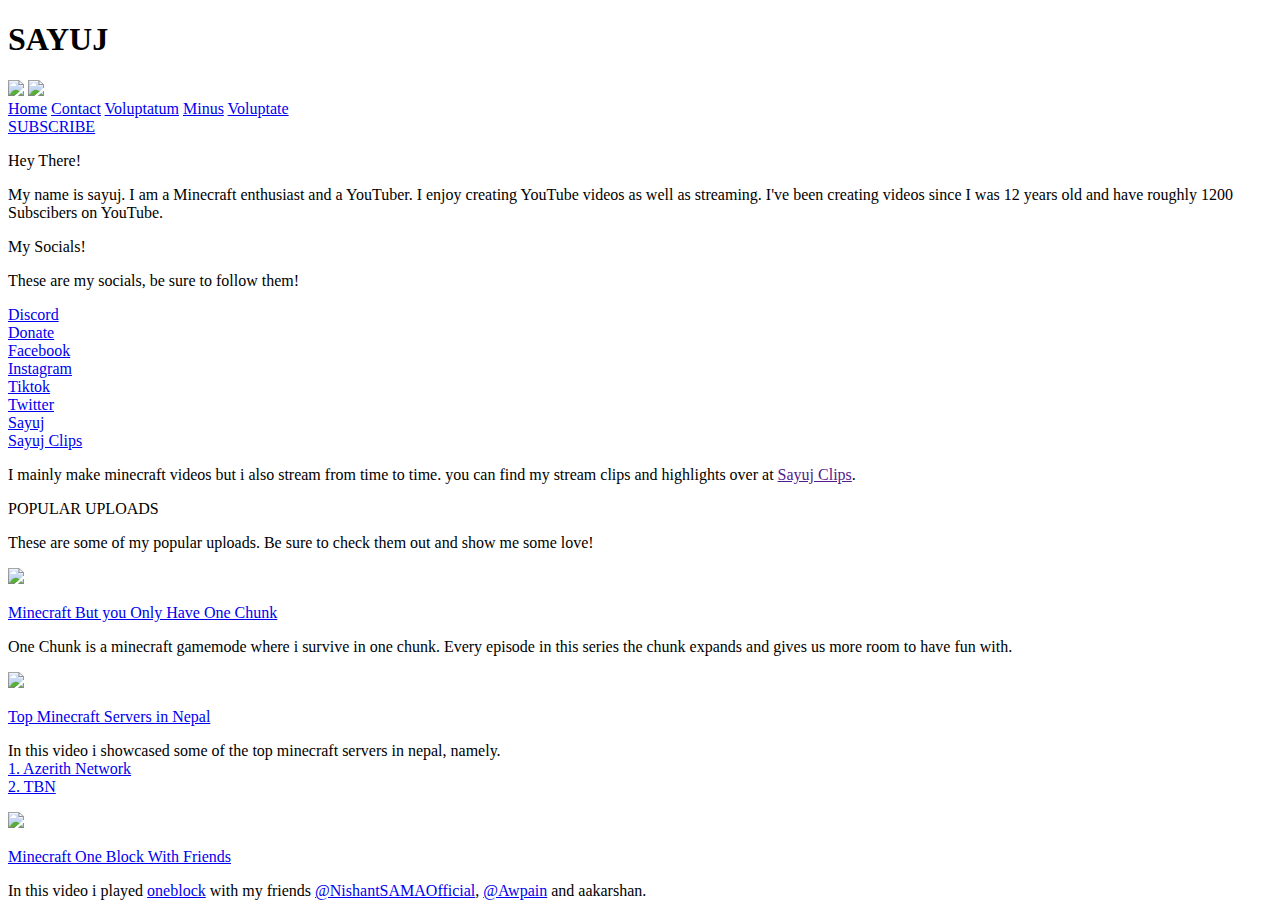
==== index.html @ bc72bbd5 "Add files via upload" ====
<!DOCTYPE html>
<html lang="en">
  <head>
    <meta charset="UTF-8" />
    <meta http-equiv="X-UA-Compatible" content="IE=edge" />
    <meta name="viewport" content="width=device-width, initial-scale=1.0" />

    <title>Sayuj</title>

    <link rel="stylesheet" href="./css/style.css" />
    <link rel="stylesheet" href="./css/scrollbar.css" />

    <link rel="icon" href="./images/logo.png" />

    <script
      src="https://kit.fontawesome.com/385a42cb55.js"
      crossorigin="anonymous"
      defer
    ></script>
  </head>
  <body>
    <div class="wrapper">
      <header class="header">
        <h1 id="title" class="main-title" data-value="SAYUJ">SAYUJ</h1>

        <img
          class="background"
          draggable="false"
          src="./images/background.png"
        />
        <img
          class="foreground"
          draggable="false"
          src="./images/character.png"
        />
      </header>
      <main class="main-content">
        <!-- <input type="checkbox" id="dark-mode-toggle" /> -->
        <nav class="navbar">
          <div class="nav-left">
            <a href="#">Home</a>
            <a href="./contact.html">Contact</a>
            <a href="#">Voluptatum</a>
            <a href="#">Minus</a>
            <a href="#">Voluptate</a>
          </div>
          <div class="nav-right">
            <a href="https://youtube.com/@sayuj" target="_blank">SUBSCRIBE</a>
          </div>
        </nav>
        <section class="body-section">
          <p class="mc-title">Hey There!</p>
          <p class="body-text">
            My name is sayuj. I am a Minecraft enthusiast and a YouTuber. I
            enjoy creating YouTube videos as well as streaming. I've been
            creating videos since I was 12 years old and have roughly 1200
            Subscibers on YouTube.
          </p>
        </section>
        <section class="body-section section-style">
          <p class="mc-title">My Socials!</p>
          <p class="body-text">These are my socials, be sure to follow them!</p>
          <div class="links-container">
            <div class="link-items">
              <a target="_blank" href="https://discord.com/invite/Zmc6ZSuHAV">
                <i class="fa-brands fa-discord"></i>
                <span>Discord</span>
              </a>
            </div>
            <div class="link-items">
              <a
                target="_blank"
                href="https://app.streamersalert.com/donate/sayuj"
              >
                <i class="fa-solid fa-hand-holding-dollar"> </i>
                <span>Donate</span>
              </a>
            </div>
            <div class="link-items">
              <a target="_blank" href="https://facebook.com/sayujyt"
                ><i class="fa-brands fa-facebook"></i> <span>Facebook</span>
              </a>
            </div>
            <div class="link-items">
              <a target="_blank" href="https://instagram.com/sayujyt"
                ><i class="fa-brands fa-instagram"></i> <span>Instagram</span>
              </a>
            </div>
            <div class="link-items">
              <a target="_blank" href="https://tiktok.com/@sayujyt"
                ><i class="fa-brands fa-tiktok"></i> <span>Tiktok</span>
              </a>
            </div>
            <div class="link-items">
              <a target="_blank" href="https://twitter.com/sayujyt">
                <i class="fa-brands fa-twitter"></i>
                <span>Twitter</span>
              </a>
            </div>
            <div class="link-items">
              <a target="_blank" href="https://www.youtube.com/@sayuj">
                <i class="fa-brands fa-youtube"></i>
                <span>Sayuj</span>
              </a>
            </div>
            <div class="link-items">
              <a target="_blank" href="https://www.youtube.com/@sayujclips">
                <i class="fa-brands fa-youtube"></i>
                <span>Sayuj Clips</span>
              </a>
            </div>
          </div>
          <p class="body-text">
            I mainly make minecraft videos but i also stream from time to time.
            you can find my stream clips and highlights over at
            <a href="" class="styled-link">Sayuj Clips</a>.
          </p>
        </section>

        <section class="body-section section-style">
          <p class="title-text-large mc-font">POPULAR UPLOADS</p>
          <p class="description">
            These are some of my popular uploads. Be sure to check them out and
            show me some love!
          </p>
          <div class="video-container">
            <div class="video-item">
              <div class="video-thumbnail">
                <a
                  href="https://www.youtube.com/playlist?list=PLjKPrKuEWg0vjQHyTV938RZJNh0VtsUUL"
                  target="_blank"
                >
                  <img
                    src="https://i.ytimg.com/vi/suL3kylXLs0/hq720.jpg?sqp=-oaymwEjCOgCEMoBSFryq4qpAxUIARUAAAAAGAElAADIQj0AgKJDeAE=&rs=AOn4CLDEH_wxQiiAO1WxWkfQYpw4F365ZQ"
                  />
                </a>
              </div>
              <div class="video-description">
                <p class="mc-font title-text-medium">
                  <a
                    href="https://www.youtube.com/playlist?list=PLjKPrKuEWg0vjQHyTV938RZJNh0VtsUUL"
                    target="_blank"
                  >
                    Minecraft But you Only Have One Chunk</a
                  >
                </p>
                <p class="description">
                  One Chunk is a minecraft gamemode where i survive in one
                  chunk. Every episode in this series the chunk expands and
                  gives us more room to have fun with.
                </p>
              </div>
            </div>
            <div class="video-item">
              <div class="video-thumbnail">
                <a href="https://youtu.be/5oInqJbPjkw" target="_blank">
                  <img
                    src="https://i.ytimg.com/vi/5oInqJbPjkw/hq720.jpg?sqp=-oaymwEjCOgCEMoBSFryq4qpAxUIARUAAAAAGAElAADIQj0AgKJDeAE=&rs=AOn4CLCZQ8WjMtvbVmQvbm36QCjL1iyktw"
                  />
                </a>
              </div>
              <div class="video-description">
                <p class="mc-font title-text-medium">
                  <a href="https://youtu.be/5oInqJbPjkw" target="_blank">
                    Top Minecraft Servers in Nepal</a
                  >
                </p>
                <p class="description">
                  In this video i showcased some of the top minecraft servers in
                  nepal, namely.
                  <br />
                  <a
                    href="https://discord.gg/hy59H57x8x"
                    class="styled-link"
                    target="_blank"
                  >
                    1. Azerith Network
                  </a>
                  <br />
                  <a
                    href="https://discord.gg/AyP6XHJcz2"
                    class="styled-link"
                    target="_blank"
                  >
                    2. TBN
                  </a>
                </p>
              </div>
            </div>
            <div class="video-item">
              <div class="video-thumbnail">
                <a
                  href="https://www.youtube.com/watch?v=hO99AKUQfg4"
                  target="_blank"
                >
                  <img
                    src="https://i.ytimg.com/vi/hO99AKUQfg4/hq720.jpg?sqp=-oaymwEjCOgCEMoBSFryq4qpAxUIARUAAAAAGAElAADIQj0AgKJDeAE=&rs=AOn4CLAOGkUirB7IC9AFI3HUvIZTnDCqlA"
                  />
                </a>
              </div>
              <div class="video-description">
                <p class="mc-font title-text-medium">
                  <a
                    href="https://www.youtube.com/watch?v=hO99AKUQfg4"
                    target="_blank"
                  >
                    Minecraft One Block With Friends</a
                  >
                </p>
                <p class="description">
                  In this video i played
                  <a
                    href="https://ijaminecraft.com/map/oneblock/"
                    class="styled-link"
                    target="_blank"
                    >oneblock</a
                  >
                  with my friends
                  <a
                    href="https://www.youtube.com/@NishantSAMAOfficial"
                    class="styled-link"
                    target="_blank"
                    >@NishantSAMAOfficial</a
                  >,
                  <a
                    href="https://www.youtube.com/@Awpain"
                    class="styled-link"
                    target="_blank"
                    >@Awpain</a
                  >
                  and aakarshan.
                </p>
              </div>
            </div>
            <!-- <div class="video-item">
              <div class="video-thumbnail">
                <a href="#" target="_blank">
                  <img src="#" />
                </a>
              </div>
              <div class="video-description">
                <p class="mc-font title-text-medium">
                  <a href="#" target="_blank"> Lorem ipsum dolor sit amet.</a>
                </p>
                <p class="description">
                  'Lorem ipsum dolor sit amet consectetur, adipisicing elit.
                  Amet, ex!
                </p>
              </div>
            </div> -->
          </div>
        </section>
      </main>
    </div>
    <script>
      const letters = "ABCDEFGHIJKLMNOPQRSTUVWXYZ";

      let interval = null;

      document.querySelector("#title").onmouseover = (event) => {
        let iteration = 0;

        clearInterval(interval);

        interval = setInterval(() => {
          event.target.innerText = event.target.innerText
            .split("")
            .map((letter, index) => {
              if (index < iteration) {
                return event.target.dataset.value[index];
              }

              return letters[Math.floor(Math.random() * 26)];
            })
            .join("");

          if (iteration >= event.target.dataset.value.length) {
            clearInterval(interval);
          }

          iteration += 1 / 3;
        }, 60);
      };
    </script>
  </body>
</html>
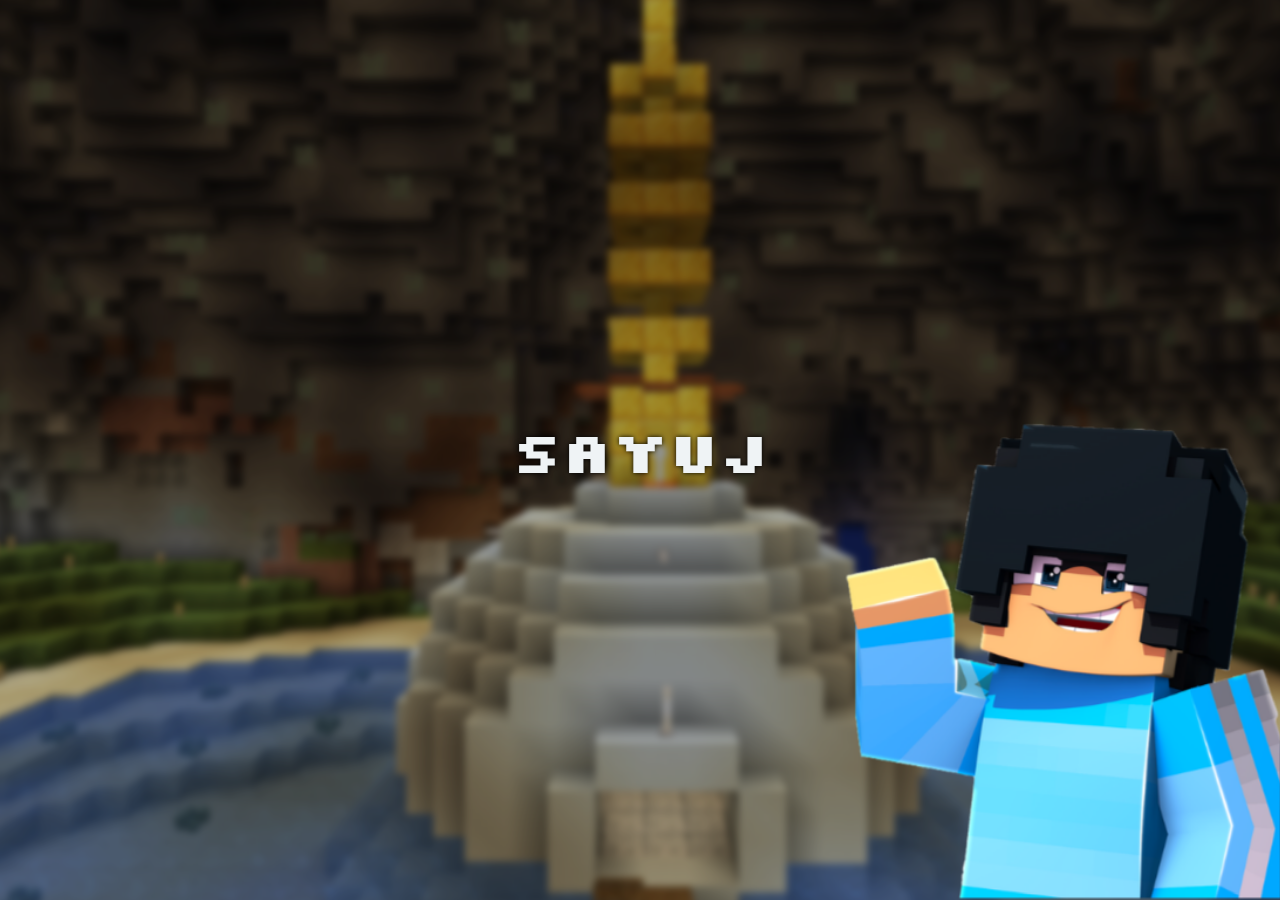
==== commit ed8e88bc: "Add files via upload" ====
--- a/index.html
+++ b/index.html
@@ -10,7 +10,7 @@
     <link rel="stylesheet" href="./css/style.css" />
     <link rel="stylesheet" href="./css/scrollbar.css" />
 
-    <link rel="icon" href="./images/logo.png" />
+    <link rel="icon" href="./images/mylogo.png" />
 
     <script
       src="https://kit.fontawesome.com/385a42cb55.js"
@@ -35,16 +35,14 @@
         />
       </header>
       <main class="main-content">
-        <!-- <input type="checkbox" id="dark-mode-toggle" /> -->
         <nav class="navbar">
           <div class="nav-left">
             <a href="#">Home</a>
             <a href="./contact.html">Contact</a>
-            <a href="#">Voluptatum</a>
-            <a href="#">Minus</a>
-            <a href="#">Voluptate</a>
+            <a href="./inventory.html">Inventory</a>
           </div>
           <div class="nav-right">
+            <!-- <input type="checkbox" id="dark-mode-toggle" /> -->
             <a href="https://youtube.com/@sayuj" target="_blank">SUBSCRIBE</a>
           </div>
         </nav>
@@ -116,7 +114,6 @@
             <a href="" class="styled-link">Sayuj Clips</a>.
           </p>
         </section>
-
         <section class="body-section section-style">
           <p class="title-text-large mc-font">POPULAR UPLOADS</p>
           <p class="description">
--- a/css/style.css
+++ b/css/style.css
@@ -0,0 +1,556 @@
+@import url("https://fonts.googleapis.com/css2?family=Roboto:ital,wght@0,100;0,300;0,400;0,500;0,700;0,900;1,100;1,300;1,400;1,500;1,700;1,900&display=swap");
+@import url("https://fonts.googleapis.com/css2?family=Silkscreen:wght@400;700&display=swap");
+
+/* -----------reset */
+*,
+*::before,
+*::after {
+  box-sizing: border-box;
+}
+body,
+h1,
+h2,
+h3,
+h4,
+p,
+figure,
+blockquote,
+dl,
+dd {
+  margin: 0;
+}
+ul[role="list"],
+ol[role="list"] {
+  list-style: none;
+}
+a {
+  color: var(--color-on-surface);
+  text-decoration: none;
+}
+img,
+picture {
+  max-width: 100%;
+  display: block;
+}
+input,
+button,
+textarea,
+select {
+  font: inherit;
+}
+.styled-link {
+  color: var(--color-on-surface);
+  font-weight: 420;
+}
+.styled-link:hover {
+  opacity: 90%;
+  color: var(--color-accent-1);
+}
+
+:root {
+  --color-background-1: #1c1b1f;
+  --color-background-5: linear-gradient(
+      0deg,
+      rgba(208, 188, 255, 0.05),
+      rgba(208, 188, 255, 0.05)
+    ),
+    #1c1b1f; /* at elevation +1 */
+  --color-background-8: linear-gradient(
+      0deg,
+      rgba(208, 188, 255, 0.08),
+      rgba(208, 188, 255, 0.08)
+    ),
+    #1c1b1f; /* at elevation 2 */
+  --color-background-11: linear-gradient(
+      0deg,
+      rgba(208, 188, 255, 0.11),
+      rgba(208, 188, 255, 0.11)
+    ),
+    #1c1b1f; /* at elevation 3 */
+  --color-background-12: linear-gradient(
+      0deg,
+      rgba(208, 188, 255, 0.12),
+      rgba(208, 188, 255, 0.12)
+    ),
+    #1c1b1f; /* at elevation 4 */
+  --color-background-15: linear-gradient(
+      0deg,
+      rgba(208, 188, 255, 0.14),
+      rgba(208, 188, 255, 0.14)
+    ),
+    #1c1b1f; /* at elevation 5 */
+
+  --color-on-background: #eff3f5;
+  --color-on-surface: #e6e1e5;
+
+  --color-border-1: #938f99;
+  --color-border-2: #49454f;
+
+  --color-dark: #000000;
+  --color-light: #ffffff;
+
+  --color-accent-1: #84a3df;
+  --color-accent-2: #6381c4;
+  --color-accent-3: #4a68b0;
+  --color-accent-4: #365097;
+
+  --color-blue-50: #e3f2fd;
+  --color-blue-100: #bbdefb;
+  --color-blue-200: #90caf9;
+  --color-blue-300: #64b5f6;
+  --color-blue-400: #42a5f5;
+  --color-blue-500: #2196f3;
+  --color-blue-600: #1e88e5;
+  --color-blue-700: #1976d2;
+  --color-blue-800: #1565c0;
+  --color-blue-900: #0d47a1;
+
+  --color-red-50: #ffebee;
+  --color-red-100: #ffcdd2;
+  --color-red-200: #ef9a9a;
+  --color-red-300: #e57373;
+  --color-red-400: #ef5350;
+  --color-red-500: #f44336;
+  --color-red-600: #e53935;
+  --color-red-700: #d32f2f;
+  --color-red-800: #c62828;
+  --color-red-900: #b71c1c;
+
+  --color-social-discord: #5865f2;
+  --color-social-donate: #ffd700;
+  --color-social-facebook: #4267b2;
+  --color-social-tiktok: #5865f2;
+  --color-social-instagram: radial-gradient(
+    circle at 30% 107%,
+    #fdf497 0%,
+    #fdf497 5%,
+    #fd5949 45%,
+    #d6249f 60%,
+    #285aeb 90%
+  );
+  --color-social-twitter: #1da1f2;
+  --color-social-youtube: #ff0000;
+
+  /* elevation styles  */
+  --elevation-1: 0px 1px 3px 1px rgba(0, 0, 0, 0.15),
+    0px 1px 2px rgba(0, 0, 0, 0.3);
+  --elevation-2: 0px 2px 6px 2px rgba(0, 0, 0, 0.15),
+    0px 1px 2px rgba(0, 0, 0, 0.3);
+  --elevation-3: linear-gradient(
+      0deg,
+      rgba(208, 188, 255, 0.11),
+      rgba(208, 188, 255, 0.11)
+    ),
+    #1c1b1f;
+  --elevation-4: 0px 6px 10px 4px rgba(0, 0, 0, 0.15),
+    0px 2px 3px rgba(0, 0, 0, 0.3);
+  --elevation-5: 0px 8px 12px 6px rgba(0, 0, 0, 0.15),
+    0px 4px 4px rgba(0, 0, 0, 0.3);
+
+  /* ------------sizes */
+  --headline-text-large: 57px;
+  --headline-text-medium: 45px;
+  --headline-text-small: 36px;
+
+  --title-text-large: 22px;
+  --title-text-medium: 16px;
+  --title-text-small: 14px;
+
+  --label-text-large: 14px;
+  --label-text-medium: 12px;
+  --label-text-small: 11px;
+
+  --body-text-large: 16px;
+  --body-text-medium: 14px;
+  --body-text-small: 12px;
+
+  --size-10: 0.1rem;
+  --size-20: 0.2rem;
+  --size-30: 0.3rem;
+  --size-40: 0.4rem;
+  --size-50: 0.5rem;
+  --size-60: 0.6rem;
+  --size-70: 0.7rem;
+  --size-80: 0.8rem;
+  --size-90: 0.9rem;
+  --size-100: 1rem;
+  --size-150: 1.5rem;
+  --size-200: 2rem;
+  --size-300: 3rem;
+  --size-400: 4rem;
+  --size-500: 5rem;
+  --size-600: 6rem;
+  --size-700: 7rem;
+  --size-800: 8rem;
+  --size-900: 9rem;
+  --size-1000: 10rem;
+  --size-1500: 15rem;
+  --size-2000: 20rem;
+}
+:root:has(#dark-mode-toggle:checked) {
+  --color-background-1: #fffbfe;
+  --color-background-5: linear-gradient(
+      0deg,
+      rgba(103, 80, 164, 0.05),
+      rgba(103, 80, 164, 0.05)
+    ),
+    #fffbfe; /* at elevation +1 */
+  --color-background-8: linear-gradient(
+      0deg,
+      rgba(103, 80, 164, 0.08),
+      rgba(103, 80, 164, 0.08)
+    ),
+    #fffbfe; /* at elevation 2 */
+  --color-background-11: linear-gradient(
+      0deg,
+      rgba(113, 90, 174, 0.11),
+      rgba(113, 90, 174, 0.11)
+    ),
+    #fffbfe; /* at elevation 3 */
+  --color-background-12: linear-gradient(
+      0deg,
+      rgba(103, 80, 164, 0.12),
+      rgba(103, 80, 164, 0.12)
+    ),
+    #fffbfe; /* at elevation 4 */
+  --color-background-15: linear-gradient(
+      0deg,
+      rgba(103, 80, 164, 0.14),
+      rgba(103, 80, 164, 0.14)
+    ),
+    #fffbfe; /* at elevation 5 */
+
+  --color-on-background: #1c1b1f;
+  --color-on-surface: #1c1b1f;
+
+  --color-border-1: #79747e;
+  --color-border-2: #cac4d0;
+
+  --color-accent-1: #84a3df;
+  --color-accent-2: #6381c4;
+  --color-accent-3: #4a68b0;
+  --color-accent-4: #365097;
+
+  /* elevation styles  */
+  --elevation-1: 0px 1px 2px rgba(0, 0, 0, 0.3),
+    0px 1px 3px 1px rgba(0, 0, 0, 0.15);
+  --elevation-2: 0px 1px 2px rgba(0, 0, 0, 0.3),
+    0px 2px 6px 2px rgba(0, 0, 0, 0.15);
+  --elevation-3: 0px 4px 8px 3px rgba(0, 0, 0, 0.15),
+    0px 1px 3px rgba(0, 0, 0, 0.3);
+  --elevation-4: 0px 6px 10px 4px rgba(0, 0, 0, 0.15),
+    0px 2px 3px rgba(0, 0, 0, 0.3);
+  --elevation-5: 0px 8px 12px 6px rgba(0, 0, 0, 0.15),
+    0px 4px 4px rgba(0, 0, 0, 0.3);
+}
+.headline-text-large {
+  font-size: 57px;
+}
+.headline-text-medium {
+  font-size: 45px;
+}
+.headline-text-small {
+  font-size: 36px;
+}
+.title-text-large {
+  font-size: 22px;
+}
+.title-text-medium {
+  font-size: 16px;
+}
+.title-text-small {
+  font-size: 14px;
+}
+.label-text-large {
+  font-size: 14px;
+}
+.label-text-medium {
+  font-size: 12px;
+}
+.label-text-small {
+  font-size: 11px;
+}
+.body-text-large {
+  font-size: 16px;
+}
+.body-text-medium {
+  font-size: 14px;
+}
+.body-text-small {
+  font-size: 12px;
+}
+
+body {
+  margin: 0;
+  padding: 0;
+  font-family: "Roboto", sans-serif;
+  background: var(--color-background-1);
+  color: var(--color-on-background);
+  font-size: var(--body-text-medium);
+  font-weight: 400;
+}
+.wrapper {
+  height: 100vh;
+  overflow-y: auto;
+  overflow-x: hidden;
+
+  perspective: 10px;
+}
+.header {
+  position: relative;
+  display: flex;
+  align-items: center;
+  justify-content: center;
+  height: 100%;
+  transform-style: preserve-3d;
+  z-index: -1;
+}
+.background {
+  transform: translateZ(-15px) scale(3);
+  filter: blur(3px) brightness(80%);
+}
+.foreground {
+  transform: translateZ(-1px) scale(1.1);
+}
+.background,
+.foreground {
+  position: absolute;
+  height: 100%;
+  width: 100%;
+  object-fit: cover;
+  z-index: -1;
+}
+.main-title {
+  font-family: "Silkscreen", cursive;
+  font-size: var(--headline-text-large);
+  text-shadow: 0 0 5px black;
+  z-index: 2;
+  color: #eff3f5;
+  transition: all 100ms ease-in-out;
+}
+.main-title:hover {
+  text-shadow: 0 0 3px var(--color-accent-1);
+}
+
+/* navbar----------- */
+.navbar {
+  background: var(--color-background-8);
+  top: 0;
+  width: 100%;
+  position: sticky;
+  padding: var(--size-50) var(--size-800);
+
+  display: grid;
+  grid-template-columns: repeat(2, 50%);
+
+  z-index: 2000;
+}
+.nav-left {
+  display: flex;
+  gap: var(--size-50);
+  align-items: center;
+  flex-wrap: wrap;
+}
+.nav-left a {
+  border: 1px solid var(--color-border-1);
+  padding: var(--size-50);
+  border-radius: var(--size-50);
+  transition: border 150ms ease-in-out, background 200ms ease-in-out;
+  box-shadow: var(--elevation-2);
+}
+.nav-left a:hover {
+  background: var(--color-background-12);
+  box-shadow: var(--elevation-1);
+  border: 1px solid var(--color-border-2);
+}
+.nav-right {
+  display: flex;
+  justify-content: flex-end;
+}
+.nav-right a {
+  padding: var(--size-50);
+  border: 1px solid var(--color-red-400);
+  border-radius: var(--size-50);
+  transition: border 50ms, background 200ms ease-in-out;
+  font-weight: bold;
+}
+.nav-right a:hover {
+  background: var(--color-red-900);
+  border: 1px solid var(--color-red-900);
+  box-shadow: var(--elevation-3);
+}
+
+/* utility class--------------- */
+.main-content {
+  background-color: var(--color-background-1);
+}
+.body-section {
+  margin: var(--size-100) var(--size-800);
+}
+.section-style {
+  /* box-shadow: var(--elevation-1); */
+  outline: 1px solid var(--color-border-2);
+  border-radius: var(--size-50);
+  padding: var(--size-50);
+  transition: all 150ms ease-in-out;
+}
+
+.mc-font,
+.mc-text {
+  font-family: "Silkscreen", cursive;
+}
+.mc-title {
+  font-family: "Silkscreen", cursive;
+  margin: var(--size-20) 0;
+  font-size: var(--title-text-large);
+}
+.body-text {
+  color: var(--color-on-surface);
+  font-size: var(--body-text-medium);
+}
+.description {
+  color: var(--color-on-surface);
+  opacity: 0.8;
+}
+
+/*------ Socials */
+.links-container {
+  flex-wrap: wrap;
+  display: flex;
+  gap: var(--size-50);
+  margin: var(--size-100) 0;
+}
+.link-items a {
+  color: var(--color-on-surface);
+  text-decoration: none;
+}
+.link-items {
+  border: 1px solid var(--color-border-1);
+  padding: var(--size-50) var(--size-30);
+  border-radius: var(--size-50);
+  box-shadow: var(--elevation-1);
+  transition: all 150ms ease-in-out;
+  cursor: pointer;
+}
+.link-items:hover {
+  border: var(--color-border-2) 1px solid;
+  background: var(--color-background-5);
+  box-shadow: var(--elevation-2);
+}
+.link-items span {
+  font-size: var(--body-text-medium);
+}
+.link-items:hover i {
+  color: var(--color-accent-1);
+}
+/* . */
+.video-container a {
+  color: var(--color-on-surface);
+  text-decoration: none;
+  transition: 150ms ease-in-out;
+  font-weight: 400;
+}
+.video-container a:hover {
+  color: var(--color-accent-1);
+  text-decoration: underline;
+}
+.video-container {
+  display: grid;
+  grid-template-columns: repeat(2, 48%);
+  justify-content: center;
+  gap: var(--size-100);
+  margin-top: var(--size-100);
+}
+.video-item {
+  background-color: var(--color-background-8);
+  width: fit-content;
+
+  display: grid;
+  grid-template-columns: repeat(2, 50%);
+  padding: var(--size-100);
+  border-radius: var(--size-100);
+
+  box-shadow: var(--elevation-2);
+}
+.video-thumbnail {
+  display: flex;
+  align-items: center;
+  overflow: hidden;
+  border-radius: var(--size-50);
+}
+.video-thumbnail img {
+  transition: all 150ms ease-in-out;
+}
+.video-thumbnail:hover img {
+  filter: brightness(90%);
+  transform: scale(1.05);
+}
+.video-description {
+  margin-left: var(--size-100);
+}
+@media screen and (max-width: 800px) {
+  .video-container,
+  .video-item {
+    grid-template-columns: repeat(1, 100%);
+  }
+  .video-container {
+    display: flex;
+    flex-wrap: wrap;
+  }
+  .video-description {
+    margin-left: 0;
+    margin-top: var(--size-50);
+  }
+  .video-item {
+    width: var(--size-2000);
+  }
+}
+
+.link-items:hover .fa-discord {
+  color: var(--color-social-discord);
+}
+.link-items:hover .fa-hand-holding-dollar {
+  color: var(--color-social-donate);
+}
+.link-items:hover .fa-facebook {
+  color: var(--color-social-facebook);
+}
+.link-items:hover .fa-instagram {
+  background: var(--color-social-instagram);
+  -webkit-background-clip: text;
+  -webkit-text-fill-color: transparent;
+}
+.fa-tiktok {
+  filter: none;
+  transition: 200ms ease-in-out;
+}
+.link-items:hover .fa-tiktok {
+  color: #111111;
+  filter: drop-shadow(2px 0px 0px #fd3e3e) drop-shadow(-2px -2px 0px #4de8f4);
+}
+.link-items:hover .fa-twitter {
+  color: var(--color-social-twitter);
+}
+.link-items:hover .fa-youtube {
+  color: var(--color-social-youtube);
+}
+
+@media screen and (max-width: 800px) {
+  .body-section {
+    margin: var(--size-100) var(--size-50);
+  }
+  .navbar {
+    grid-template-columns: repeat(2, 50%);
+    padding: var(--size-50) var(--size-50);
+  }
+  .nav-left {
+    display: flex;
+    flex-wrap: nowrap;
+    place-items: center;
+  }
+  .nav-right {
+    display: grid;
+    place-items: center;
+    margin-top: var(--size-50);
+  }
+}
--- a/css/scrollbar.css
+++ b/css/scrollbar.css
@@ -0,0 +1,22 @@
+/* width */
+/* ::-webkit-scrollbar {
+  width: 5px;
+} */
+
+/* Track */
+/* ::-webkit-scrollbar-track {
+  box-shadow: inset 0 0 5px grey;
+  border-radius: 100px;
+} */
+
+/* Handle */
+/* ::-webkit-scrollbar-thumb {
+  background: #322e3a;
+  transition: 1s ease-in-out all;
+  border-radius: 10px;
+} */
+
+/* Handle on hover */
+/* ::-webkit-scrollbar-thumb:hover {
+  background: #35323e;
+} */
